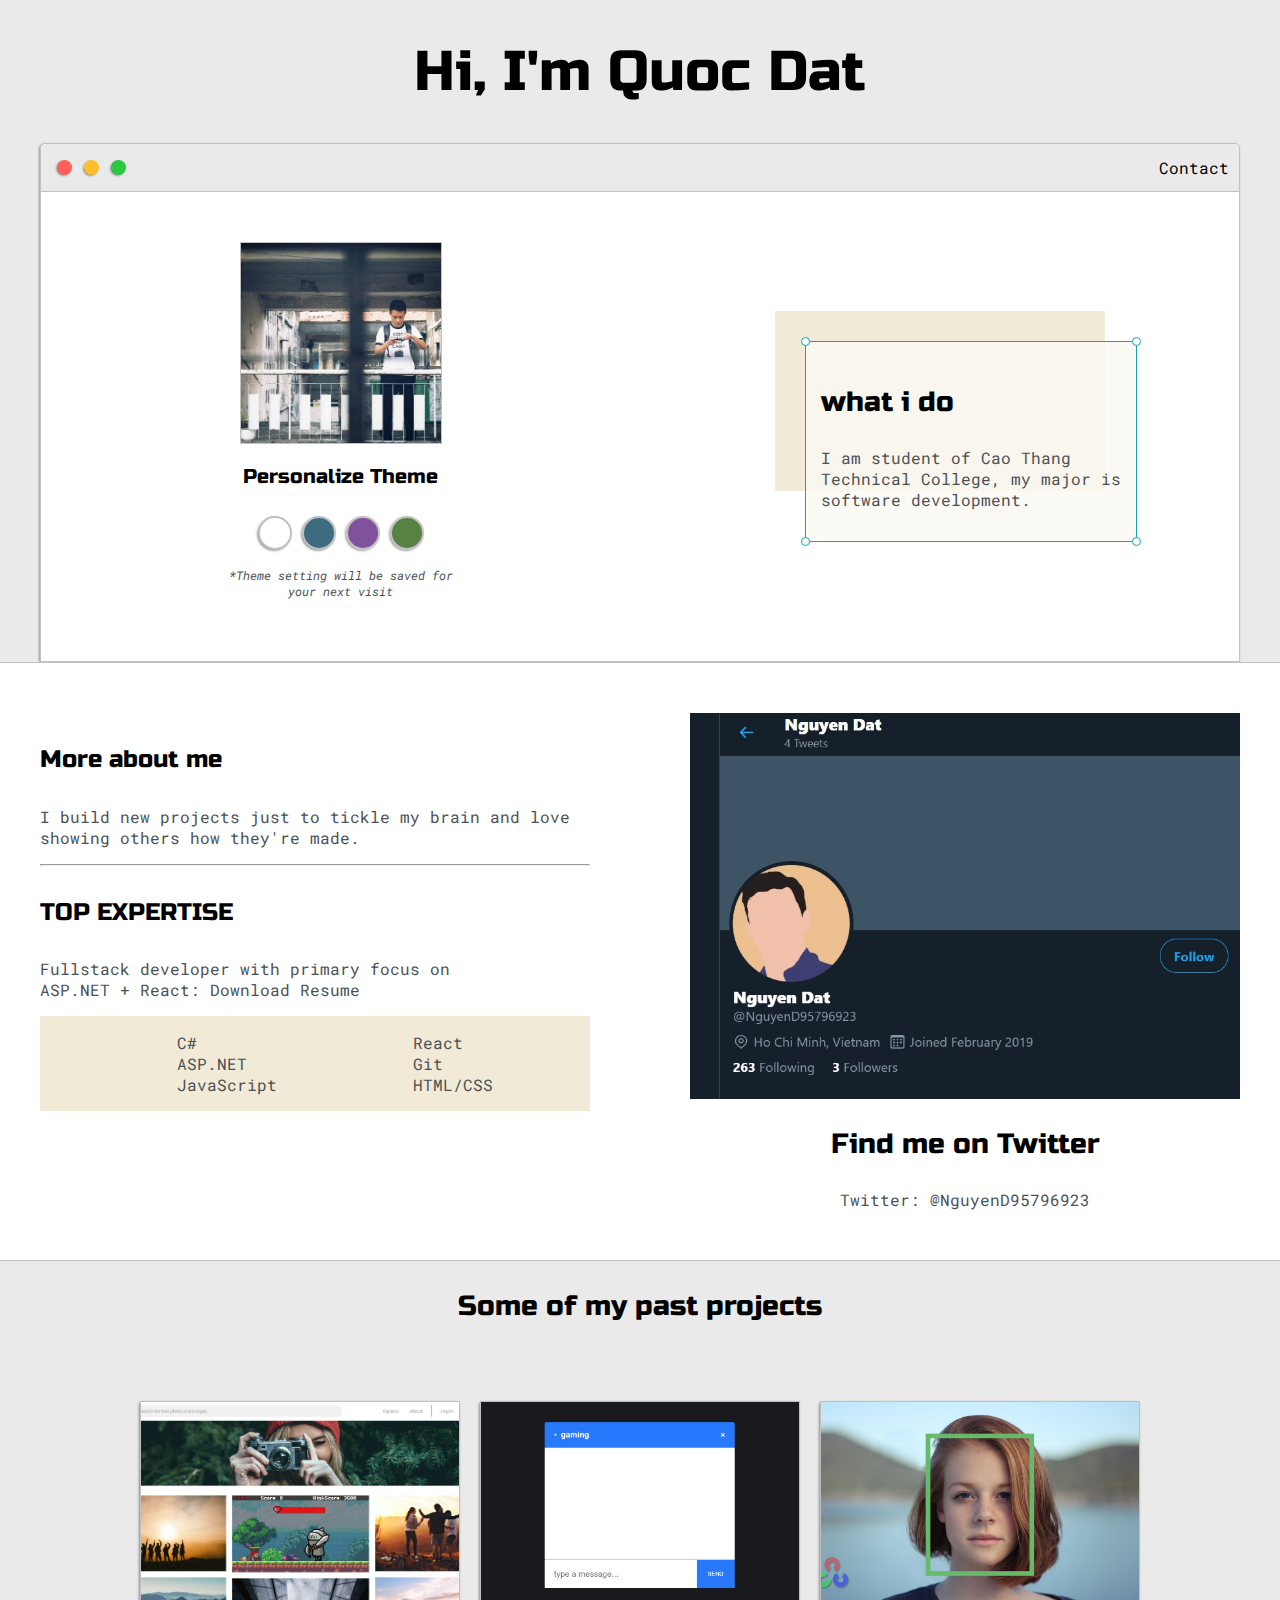
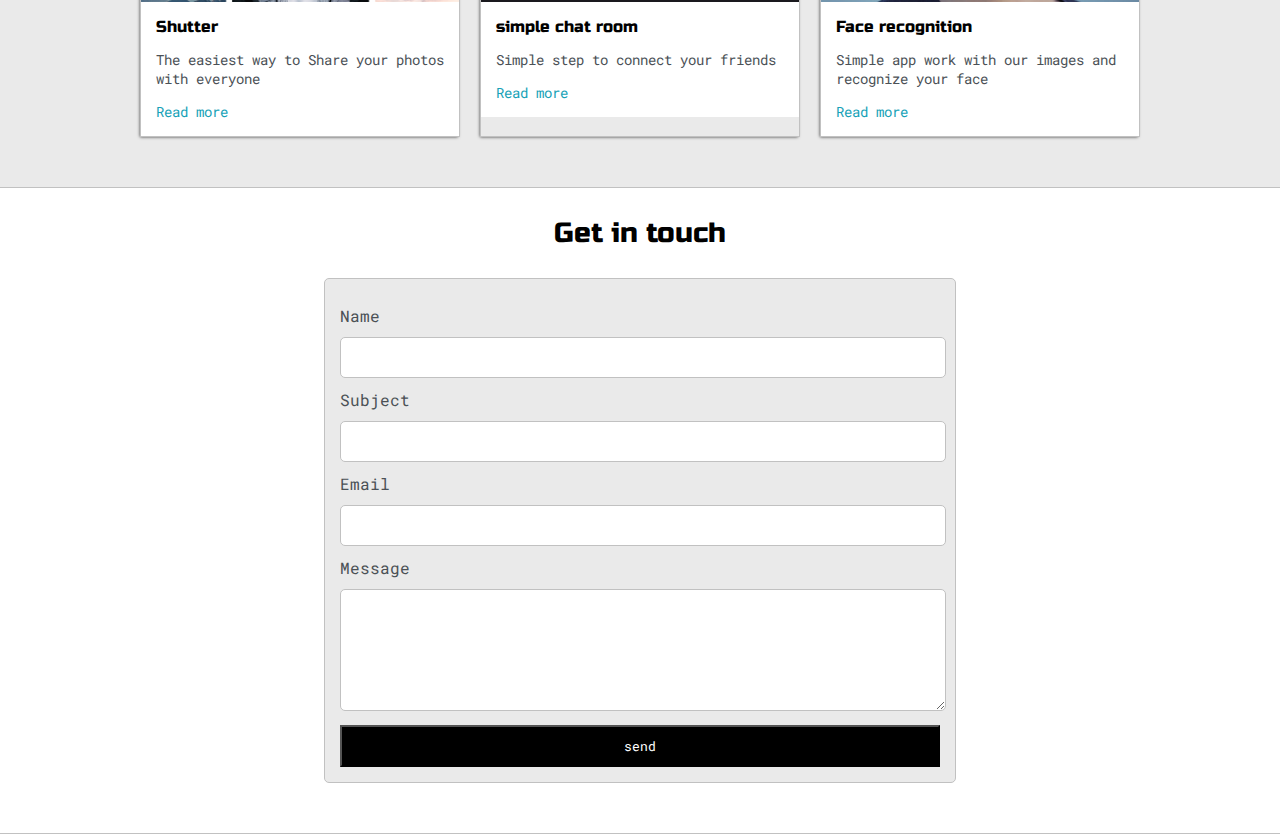
==== index.html @ fe2af78c "s" ====
<!DOCTYPE html>
<html>
    <head>
        <title>QUỐC ĐẠT</title>
        <meta name="viewport" content="width=device-width, initial-scale=1, maximum-scale=1, minimum-scale=1" />
        <meta name="theme-color" content="" />
        <!-- <link rel="stylesheet" href="https://stackpath.bootstrapcdn.com/bootstrap/4.5.2/css/bootstrap.min.css" integrity="sha384-JcKb8q3iqJ61gNV9KGb8thSsNjpSL0n8PARn9HuZOnIxN0hoP+VmmDGMN5t9UJ0Z" crossorigin="anonymous">
        <script src="https://stackpath.bootstrapcdn.com/bootstrap/4.5.2/js/bootstrap.min.js" integrity="sha384-B4gt1jrGC7Jh4AgTPSdUtOBvfO8shuf57BaghqFfPlYxofvL8/KUEfYiJOMMV+rV" crossorigin="anonymous"></script> -->
        <link href="https://fonts.googleapis.com/css2?family=Roboto+Mono:wght@300;400&family=Russo+One&display=swap" rel="stylesheet">
        <link rel="stylesheet" type="text/css" href="main.css" />
        <link id="theme-color" type="text/css" rel="stylesheet" href="">
        
    </head>
    <body>
        <section class="s1">
            <div class="main-container">
                <div class="greeting-wrapper">
                    <h1>Hi, I'm Quoc Dat</h1>
                </div>
                
                <div class="intro-wrapper">
                    <div class="nav-wrapper">
                        <div class="dots-wrapper">
                            <div id="dot-1" class="browser-dot"></div>
                            <div id="dot-2" class="browser-dot"></div>
                            <div id="dot-3" class="browser-dot"></div>
                        </div>
                        <ul id="navigation">
                            <li><a href="index.html#contact">Contact</a></li>
                        </ul>
                    </div>

                    <div class="left-column">
                        <img id="profile-pic" src="images/dat.jpg" alt="">
                        <h5 style="text-align: center; line-height: 0;">Personalize Theme</h5>
                        <div id="theme-option-wrapper">
                            <div data-mode="light" id="light-mode" class="theme-dot"></div>
                            <div data-mode="blue" id="blue-mode" class="theme-dot"></div>
                            <div data-mode="purple" id="purple-mode" class="theme-dot"></div>
                            <div data-mode="green" id="green-mode" class="theme-dot"></div>

                        </div>
                        <p id="setting-note">*Theme setting will be saved for <br> your next visit</p>
                    </div>

                    <div class="right-column">
                        <div id="preview-shadow">
                            <div id="preview">
                                <div id="corner-tl" class="corner"></div>
                                <div id="corner-tr" class="corner"></div>
                                <h3>what i do</h3>
                                <p>I am student of Cao Thang Technical College, my major is software development.</p>
                                <div id="corner-br" class="corner"></div>
                                <div id="corner-bl" class="corner"></div>
                            </div>
                        </div>                        
                    </div>
                </div>
                 
            </div>
            
        </section>
        <section class="s2"> 
            <div class="main-container">
                <div class="about-wrapper">
                    <div class="about-me">
                        <h4>More about me</h4>
    
                        <p>I build new projects just to tickle my brain and love showing others how they're made.</p>      
                        <hr>
    
                        <h4>TOP EXPERTISE</h4>
    
                        <p>Fullstack developer with primary focus on <br> ASP.NET + React: <a target="_blank" href="CV_viblo.pdf">Download Resume</a></p>
    
                        <div id="skills">
                            <ul>
                                <li>C#</li>
                                <li>ASP.NET</li>
                                <li>JavaScript</li>
                                
                            </ul>
    
                            <ul>
                                <li>React</li>
                                <li>Git</li>
                                <li>HTML/CSS</li>
                            </ul>
    
                        </div>
    
                    </div>
    
                    
                    <div class="social-links">
                        <img id="social_img" src="images/social.jpg">
                        <h3>Find me on Twitter</h3>
                 
                        <a target="_blank" href="https://twitter.com/NguyenD95796923">Twitter: @NguyenD95796923</a>
                    </div>
                </div>
    
            </div>
        </section>
        <section class="s1"> 
            <div class="main-container">
                <h3 style="text-align: center;">Some of my past projects</h3>
                <div class="post-wrapper">

                    <div class="post">
                        <img class="thumbnail" src="images/shutter.jpg" alt="thumbnail">
                        <div class="post-preview">
                            <h6 class="post-title">Shutter</h6>
                            <p class="post-intro">The easiest way to Share your photos with everyone </p>
                            <a style="font-size: 14px; color:#17a2b7;"  href="post.html">Read more</a>
                        </div>
                    </div>

                    <div class="post">
                        <img class="thumbnail" src="images/chat.jpg" alt="thumbnail">
                        <div class="post-preview">
                            <h6 class="post-title">simple chat room</h6>
                            <p class="post-intro">Simple step to connect your friends</p>
                            <a style="font-size: 14px; color:#17a2b7;"  href="post.html">Read more</a>
                        </div>
                    </div>

                    <div class="post">
                        <img class="thumbnail" src="images/face.jpg" alt="thumbnail">
                        <div class="post-preview">
                            <h6 class="post-title">Face recognition</h6>
                            <p class="post-intro">Simple app work with our images and recognize your face</p>
                            <a style="font-size: 14px; color:#17a2b7;" href="post.html">Read more</a>
                        </div>
                    </div>

                </div>
            </div>
        </section>
        <section class="s2">
            <div class="main-container">
                <h3 style="text-align: center;">Get in touch</h3>
                <form action="" id="contact-form">
                    <a name="contact"></a>
                    <label type="text">Name</label> 
                    <input class="input-field" type="text" name="name"></input>
                    <label type="text">Subject</label> 
                    <input class="input-field" type="text" name="subject"></input>
                    <label type="text">Email</label> 
                    <input class="input-field" type="text" name="email"></input>
                    <label type="text">Message</label> 
                    <textarea class="input-field" type="text" name="message"></textarea>
                    <input id="submit-button" type="submit" value="send">
                </form>
            </div>
        </section>
        
        <script type="text/JavaScript" src="script.js">

        </script>
    </body>
</html>
---- main.css ----
:root{
    --mainColor:#eaeaea;
    --secondColor: #fff;

    --borderColor:#c1c1c1;

    --mainText:black;
    --secondText:#4b5156;

    --themeDotBorder:#24292e;

    --previewBg:rgba(251, 249, 243, 0.808);
    --previewShadow: #f0ead6;

    --buttonColor: black;
}


html, body{
    padding: 0;
    margin: 0;
}

body *{
    transition:0.3s;   
}

h1, h2, h3, h4, h5, h6, strong{
    color: var(--mainText);
    font-family: 'Russo One', sans-serif;
    font-weight: 500;
}

a, p, li, span, label, input, textarea{
    color: var(--secondText);
    font-family: 'Roboto Mono', monospace;
}

.s1{
    background-color: var(--mainColor);
    border-bottom: 1px solid var(--borderColor);
    overflow: auto;
}

.s2{
    background-color: var(--secondColor);
    border-bottom: 1px solid var(--borderColor);
    overflow: auto;
}

.main-container{
    width: 1200px;
    margin: 0 auto;
}

h1 { font-size: 56px;}
h2 { font-size: 36px;}
h3 { font-size: 28px;}
h4 { font-size: 24px;}
h5 { font-size: 20px;}
h6 { font-size: 16px;}

a{
    text-decoration: none;
}

ul{
    list-style: none;
}


.greeting-wrapper{
    display: grid;
    text-align: center;
    align-content: center;
}

.intro-wrapper{
    background-color: var(--secondColor);
    border:1px solid var(--borderColor);
    border-radius: 5px 5px 0 0;

    
	-webkit-box-shadow: -1px 1px 3px -1px rgba(0,0,0,0.75);
	-moz-box-shadow: -1px 1px 3px -1px rgba(0,0,0,0.75);
	box-shadow: -1px 1px 3px -1px rgba(0,0,0,0.75);

    display: grid;
    grid-template-columns: 1fr 1fr;
    grid-template-areas:
        'nav-wrapper nav-wrapper'
        'left-column right-column'
    ;
}

.nav-wrapper{
    grid-area: nav-wrapper;
    border-bottom: 1px solid var(--borderColor);
    display: flex;
    justify-content: space-between;
    align-items: center;
    background-color: var(--mainColor);
    border-radius: 5px 5px 0 0;
}

#navigation a{
    color: var(--mainText);
}

.dots-wrapper{
    display: flex;
    padding: 10px;
}

#dot-1{
    background-color: #FC6058;
}

#dot-2{
    background-color: #fec02f;
}

#dot-3{
    background-color: #2aca3e;
}

.browser-dot{
     
    height: 15px;
    width: 15px;
    border-radius: 50%;
    margin: 6px;

    
	-webkit-box-shadow: -1px 1px 3px -1px rgba(0,0,0,0.75);
	-moz-box-shadow: -1px 1px 3px -1px rgba(0,0,0,0.75);
	box-shadow: -1px 1px 3px -1px rgba(0,0,0,0.75);
}

#navigation{
    margin: 0;
    padding: 10px;
}

.left-column{
    grid-area: left-column;
    padding-top: 50px;
    padding-bottom: 50px;
}

#profile-pic{
    display: block;
    margin: 0 auto;
    height: 200px;
    width: 200px;
    object-fit: cover;
    border: 1px solid var(--borderColor);
}

#theme-option-wrapper{
    display: flex;
    justify-content: center;

}

.theme-dot{
    height: 30px;
    width: 30px;
    border-radius: 50%;
    background-color: #4b5156;
    margin: 5px;

    border: 2px solid var(--borderColor);
    -webkit-box-shadow: -1px 1px 3px -1px rgba(0,0,0,0.75);
	-moz-box-shadow: -1px 1px 3px -1px rgba(0,0,0,0.75);
    box-shadow: -1px 1px 3px -1px rgba(0,0,0,0.75);
    cursor: pointer;
}

.theme-dot:hover{
    border-width: 5px;
}

#light-mode{
    background-color: #fff;
}

#blue-mode{
    background-color: #3d6b7f;
}

#purple-mode{
    background-color:  rgb(71 4 115 / 69%);
}

#green-mode{
    background-color: rgb(36 92 10 / 77%);
}

#setting-note{
    font-size: 12px;
    font-style: italic;
    text-align: center;
}

.right-column{
    grid-area: right-column;
    display: grid;
    align-content: center;
    justify-content: center;
    padding-top: 50px;
    padding-bottom: 100px;
}

#preview-shadow{
    background-color: var(--previewShadow);
    width: 300px;
    height: 150px;
    padding-top: 30px;
    padding-left: 30px;
}

#preview{
    width: 300px;
    border: 1.5px solid #17a2b7;
    background-color: var(--previewBg);
    padding: 15px;
    position: relative ;
}

.corner{
    width: 7px;
    height: 7px;
    border-radius: 50%;
    border: 1.5px solid #17a2b7;
    background-color: #fff;
    position: absolute;
}

#corner-tl{
    top: -5px;
    left: -5px;
}

#corner-tr{
    top: -5px;
    right: -5px;
}

#corner-br{
    bottom: -5px;
    right: -5px;
}

#corner-bl{
    bottom: -5px;
    left: -5px;
}

.about-wrapper{
    display: grid;
    grid-template-columns: repeat(auto-fit, minmax(320px, 1fr));
    gap: 100px;
    padding-top: 50px;
    padding-bottom: 50px ;
}

#skills{
    display: flex;
    justify-content: space-evenly;
    background-color: var(--previewShadow);
}

.social-links{
    display: grid;
    align-content: center;
    text-align: center;
}

#social_img{
    width: 100%;
}

.post-wrapper{
    display: grid;
    grid-template-columns: repeat(auto-fit, 320px);
    gap: 20px;
    justify-content: center;
    padding: 50px;
}

.post{
    border: 1px solid var(--borderColor);
    -webkit-box-shadow: -1px 1px 3px -1px rgba(0,0,0,0.75);
	-moz-box-shadow: -1px 1px 3px -1px rgba(0,0,0,0.75);
    box-shadow: -1px 1px 3px -1px rgba(0,0,0,0.75);
}

.post-preview{
    background-color: #fff;
    padding: 15px;
}

.thumbnail{
    display: block;
    width: 100%;
    height: 200px;
    object-fit: cover;
}

.post-title{
    color: black;
    margin: 0;
}

.post-intro{
    color: #4b5156;
    font-size: 14px;
}

#contact-form{
    display: block;
    max-width: 600px;
    margin: 0 auto;
    border: 1px solid var(--borderColor);
    padding: 15px;
    border-radius: 5px;
    background-color: var(--mainColor);
    margin-bottom: 50px;
}

#contact-form label{
    line-height: 2.7em;
}

#contact-form textarea{
    min-height: 100px;
    font-size: 14px;
}

.input-field{
    width: 100%;
    padding-top: 10px;
    padding-bottom: 10px;
    border-radius: 5px;
    background-color: var(--secondColor);
    border: 1px solid var(--borderColor);
    font-size: 14px;
}

#submit-button{
    width: 100%;
    margin-top: 10px;
    padding-top: 10px;
    padding-bottom: 10px;
    color: #fff;
    background-color: var(--buttonColor);
    border: nones;
}

@media screen and (max-width: 1200px){
    .main-container{
        width: 95%;         
    }    
}

@media screen and (max-width: 800px){
    .intro-wrapper{
        grid-template-columns: 1fr;
        grid-template-areas:
            'nav-wrapper'
            'left-column'
            'right-column'
        ;
    }

    .right-column{
        justify-content: center;
    }
}
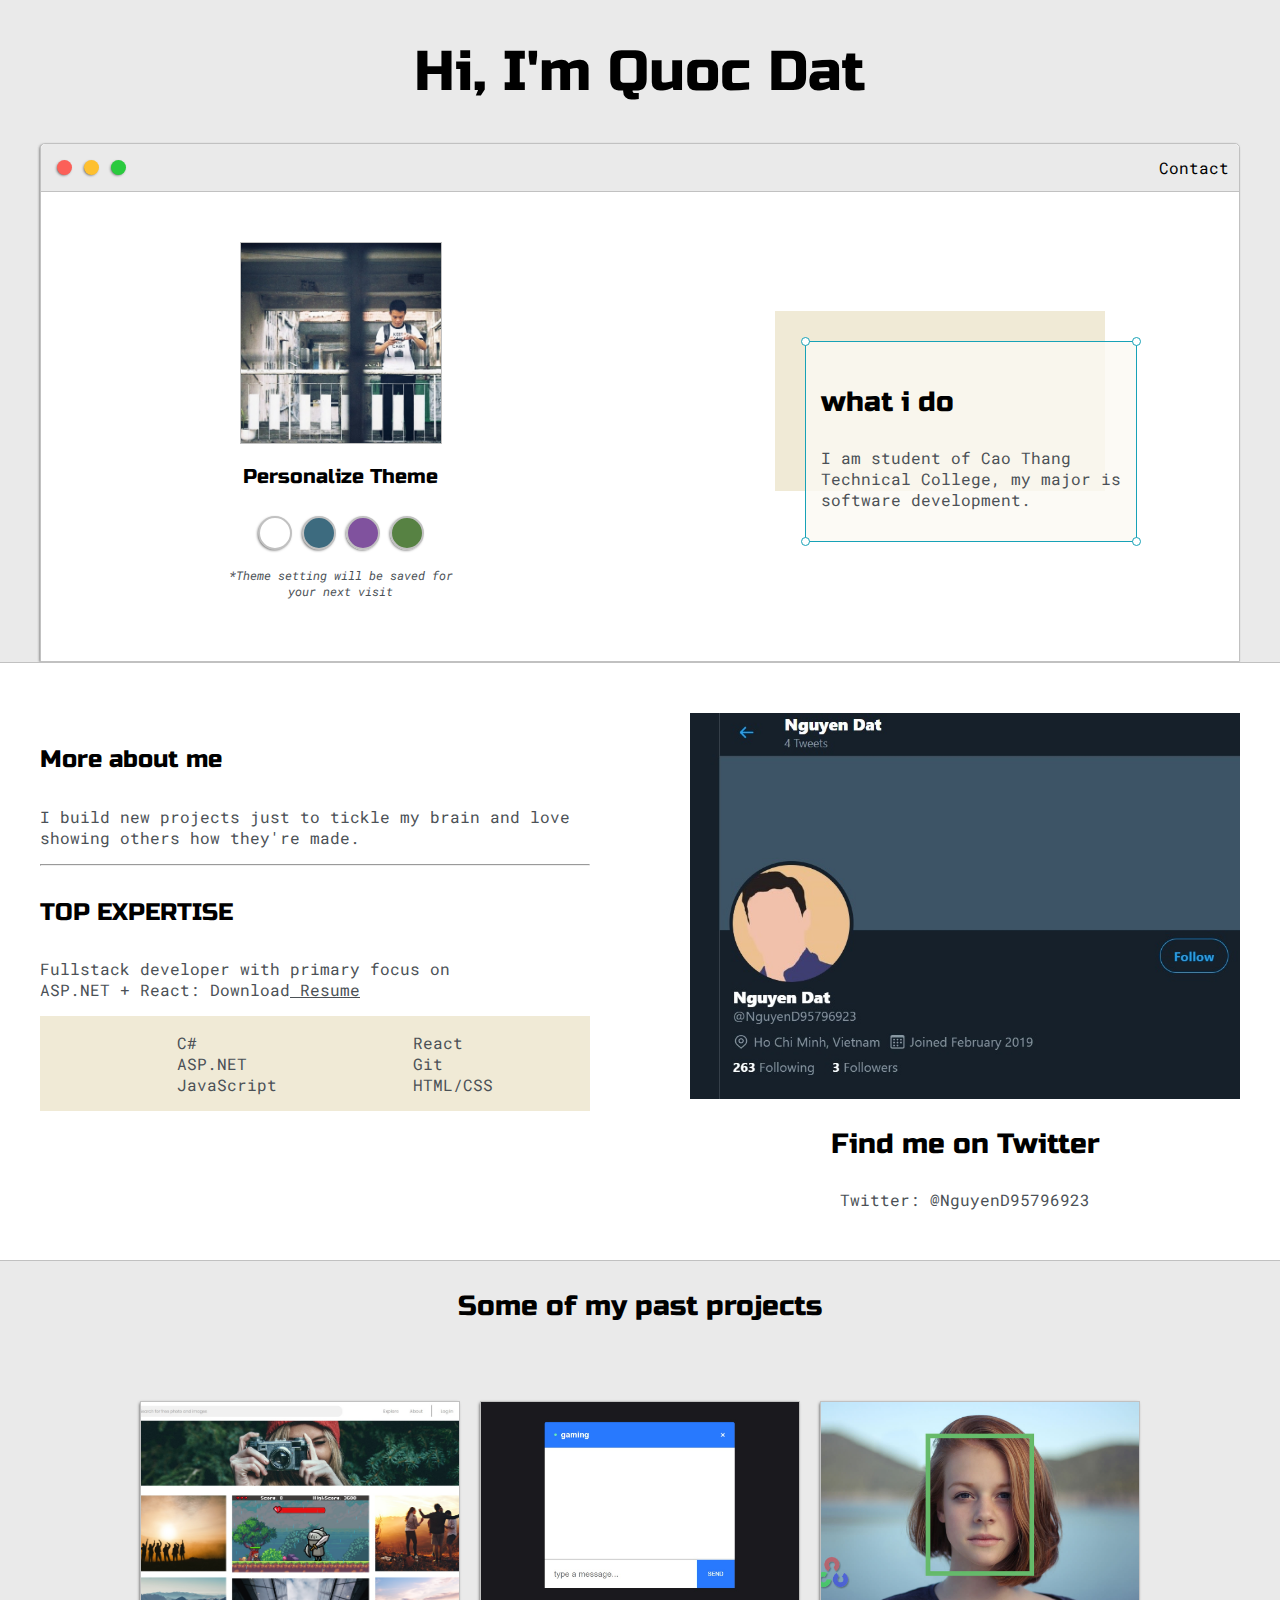
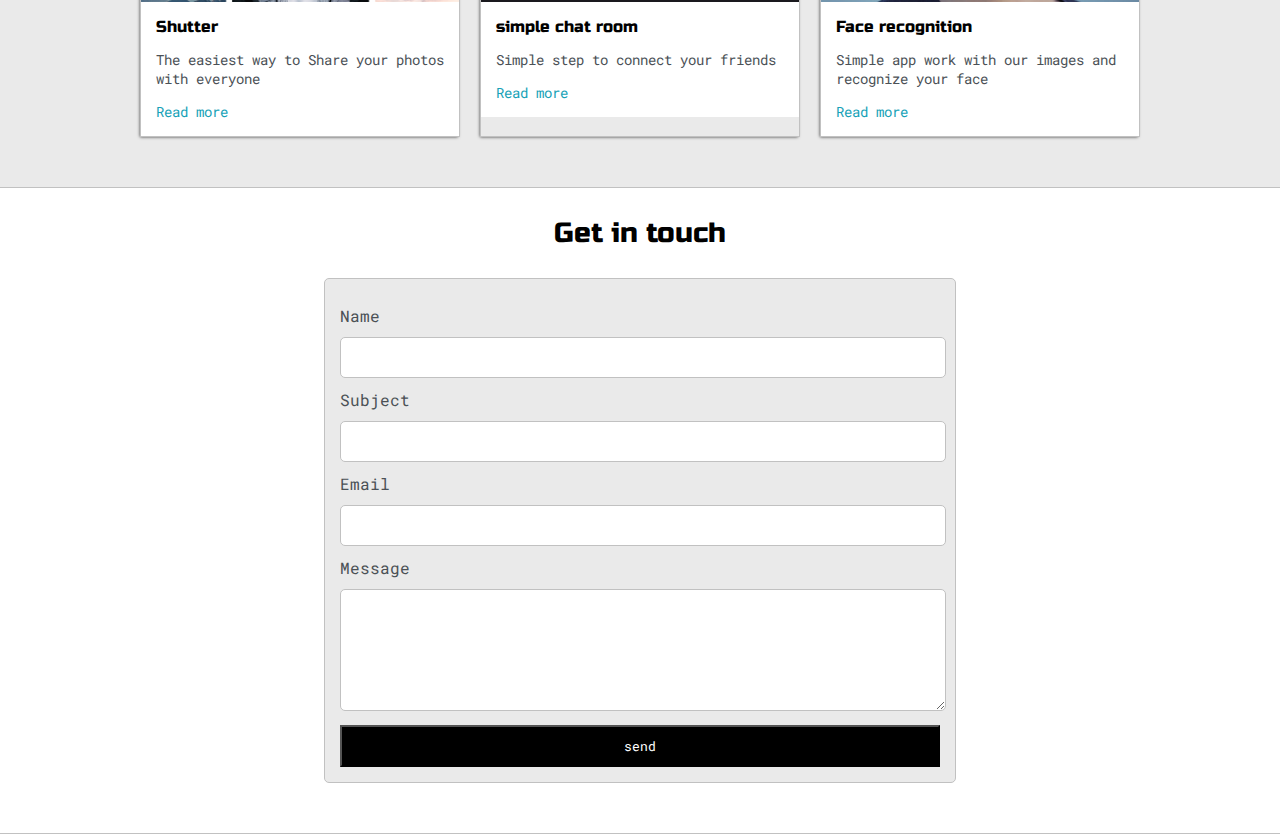
==== commit 6857eea4: "update cv" ====
--- a/index.html
+++ b/index.html
@@ -71,7 +71,7 @@
     
                         <h4>TOP EXPERTISE</h4>
     
-                        <p>Fullstack developer with primary focus on <br> ASP.NET + React: <a target="_blank" href="CV_viblo.pdf">Download Resume</a></p>
+                        <p>Fullstack developer with primary focus on <br> ASP.NET + React: <a target="_blank" href="CV_viblo.pdf">Download<u> Resume</u></a></p>
     
                         <div id="skills">
                             <ul>
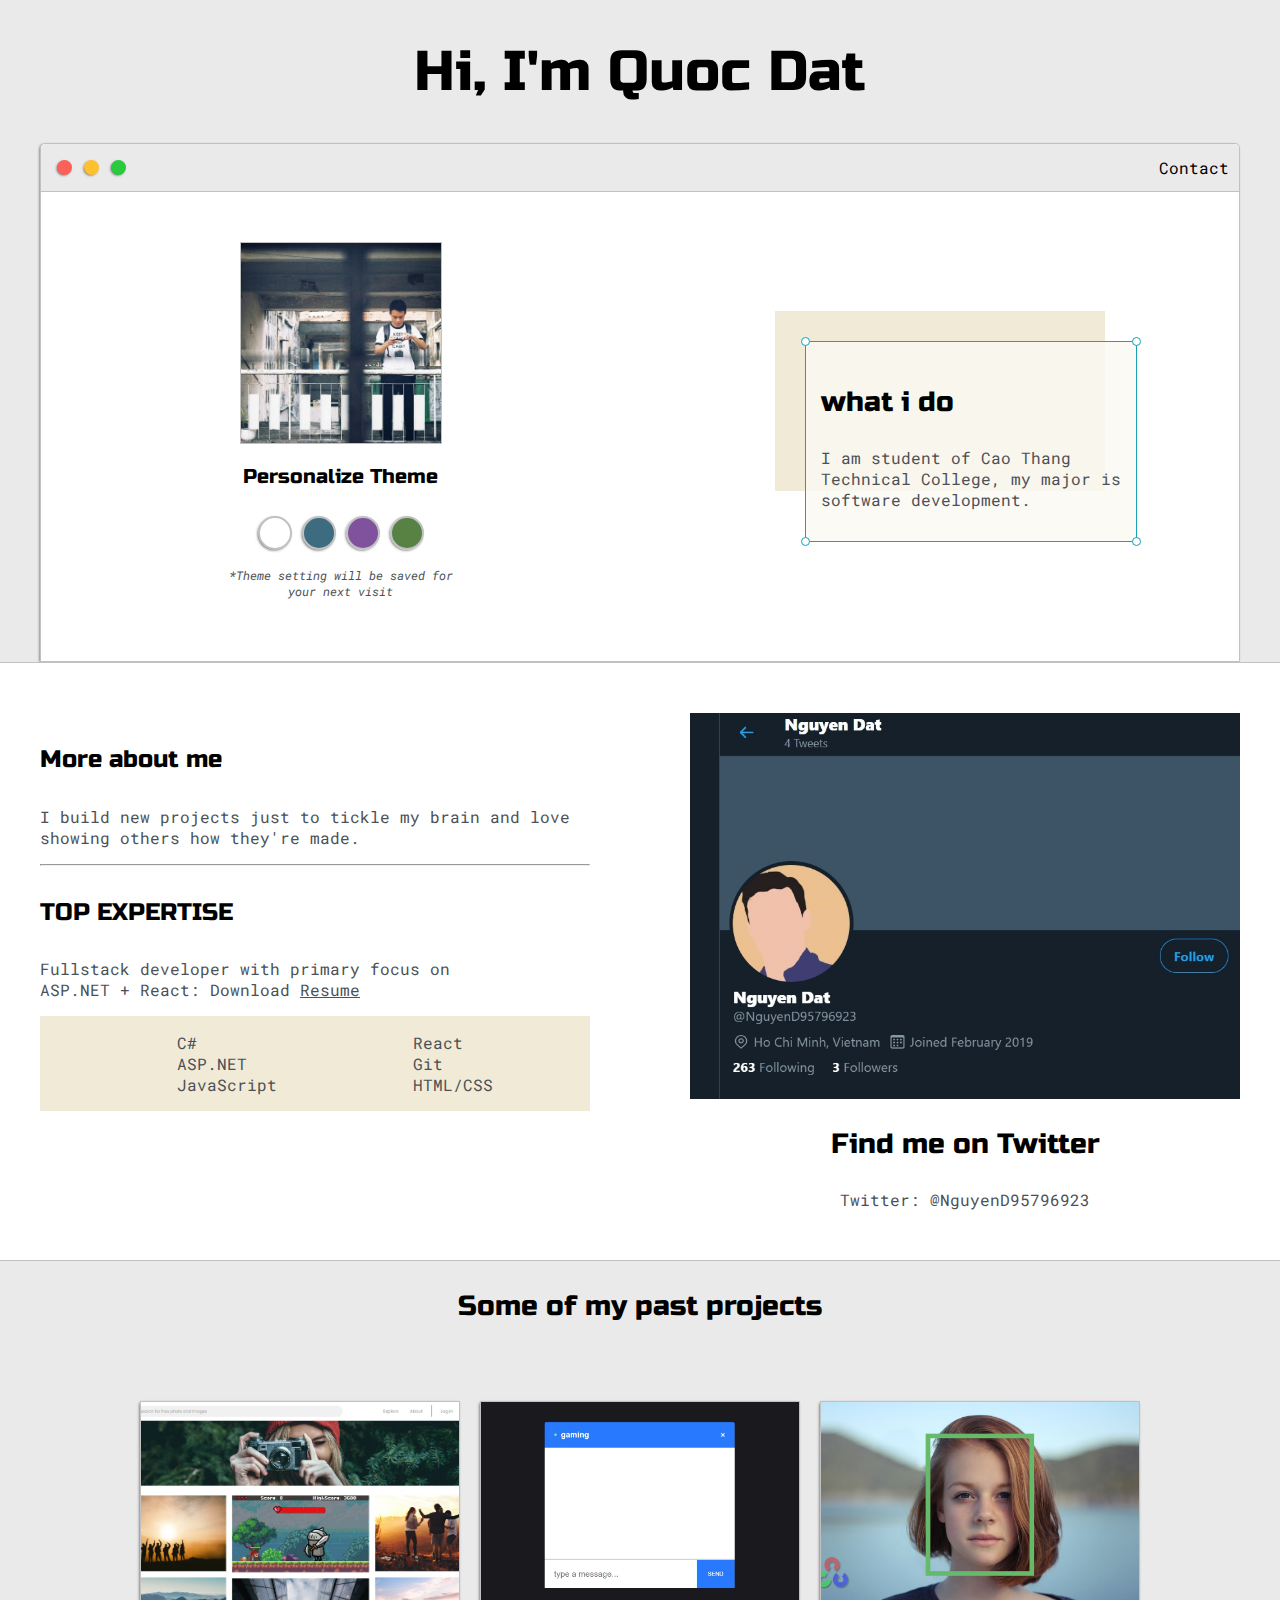
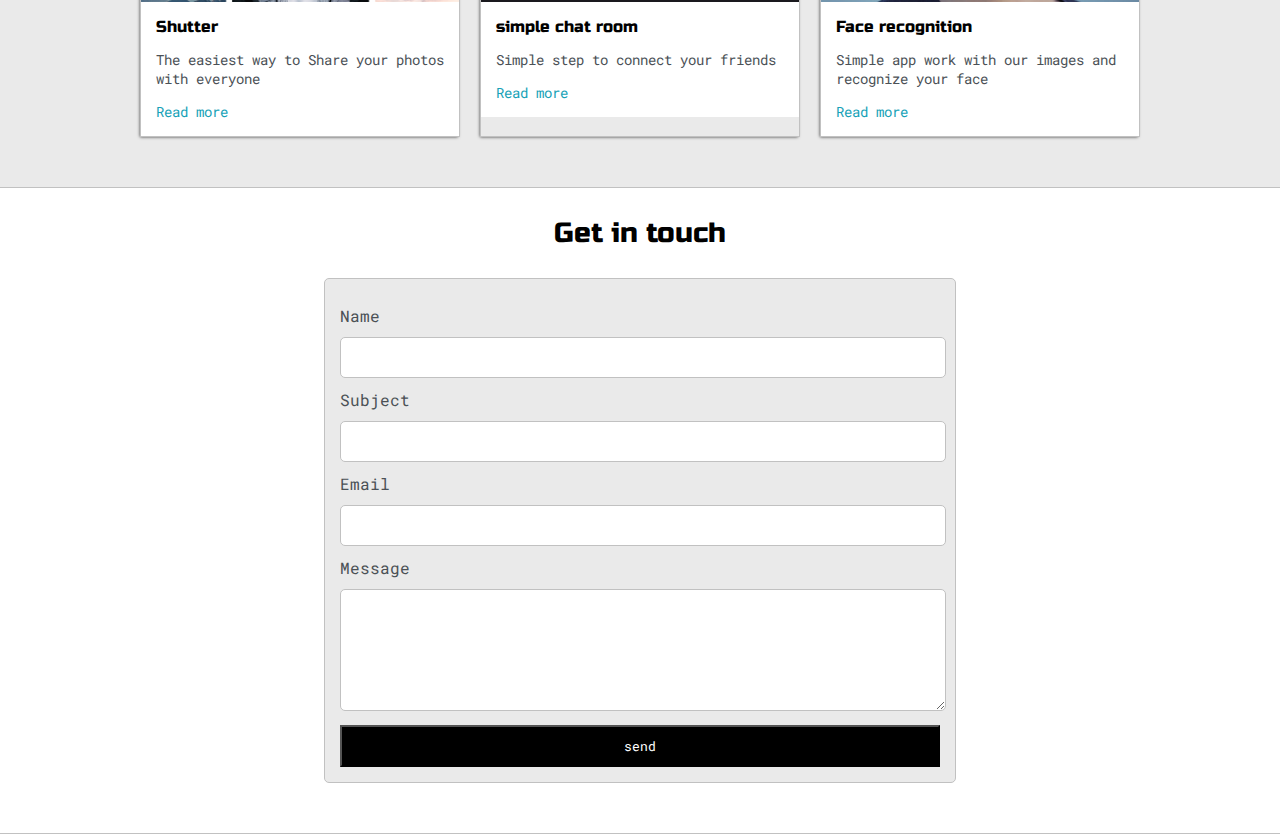
==== commit 7c6a8d0f: "cv" ====
--- a/index.html
+++ b/index.html
@@ -71,7 +71,7 @@
     
                         <h4>TOP EXPERTISE</h4>
     
-                        <p>Fullstack developer with primary focus on <br> ASP.NET + React: <a target="_blank" href="CV_viblo.pdf">Download<u> Resume</u></a></p>
+                        <p>Fullstack developer with primary focus on <br> ASP.NET + React: <a target="_blank" href="CV_viblo.pdf">Download <u>Resume</u></a></p>
     
                         <div id="skills">
                             <ul>
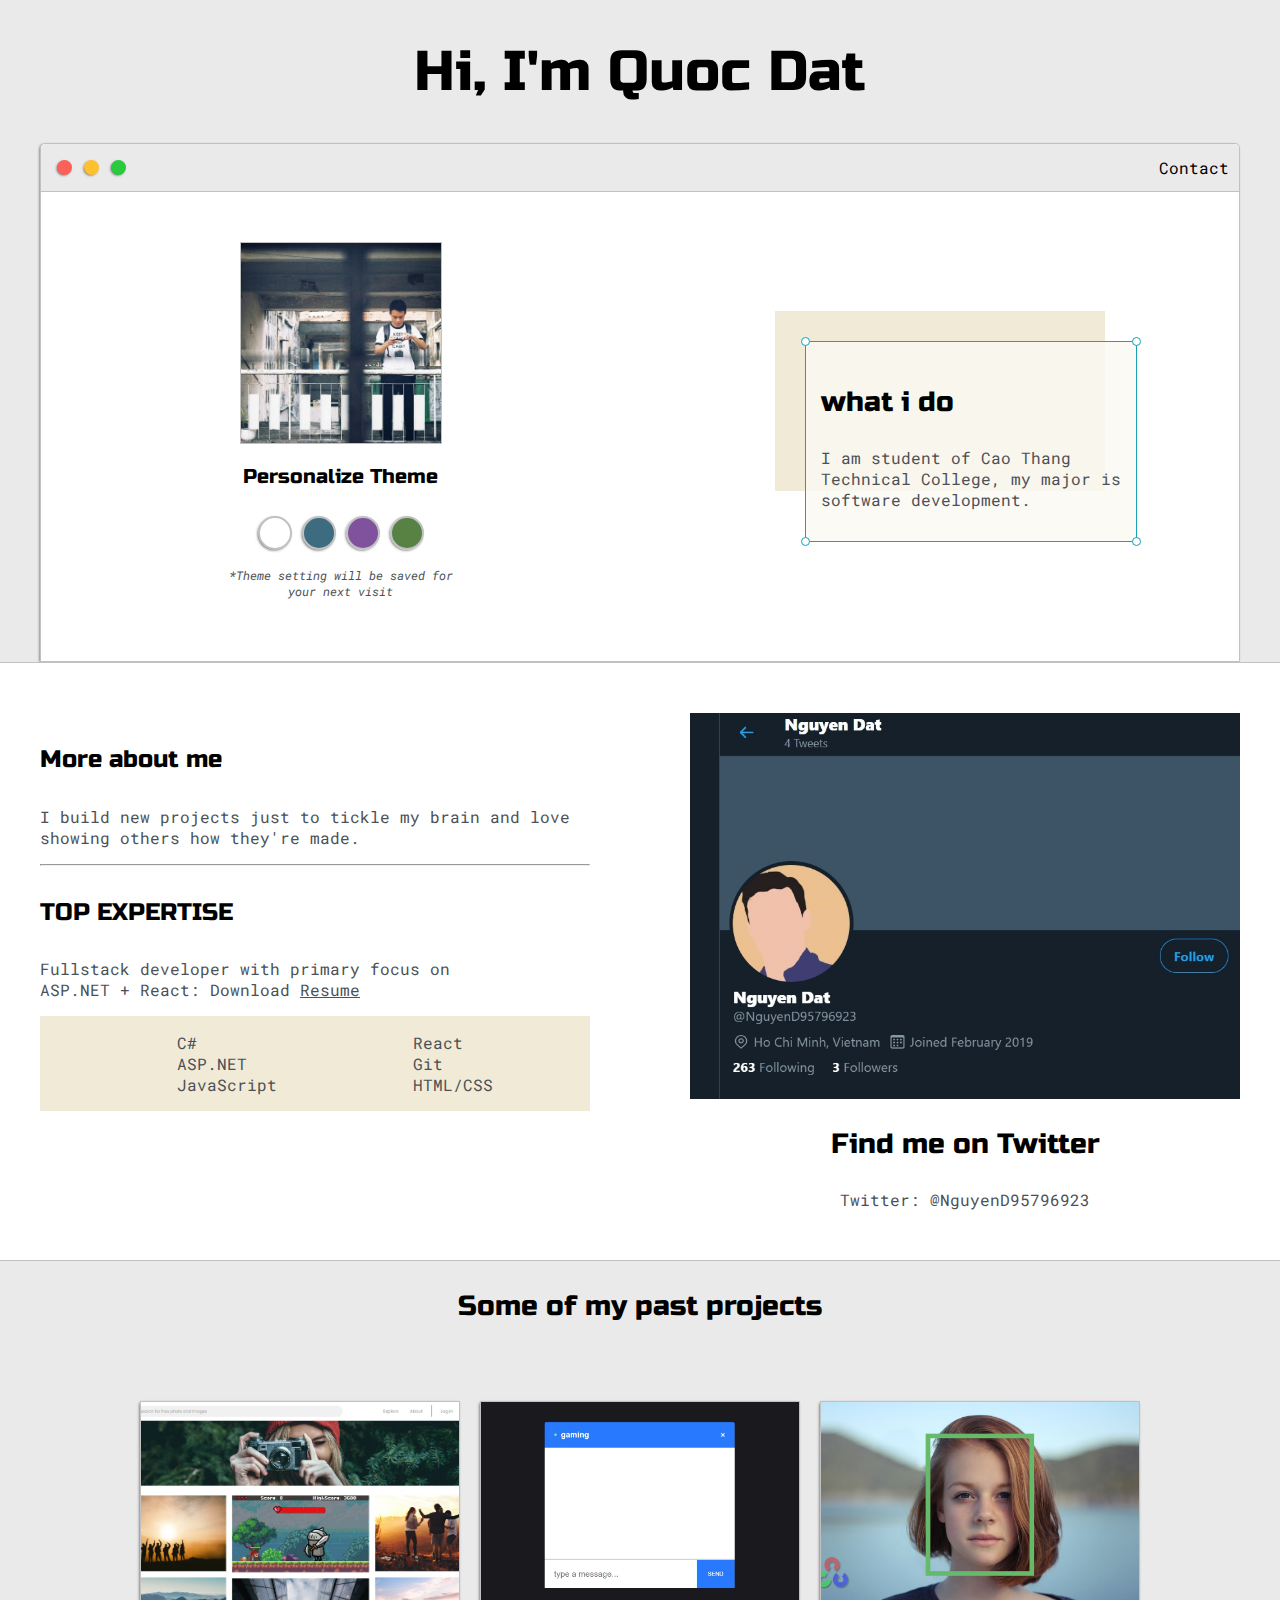
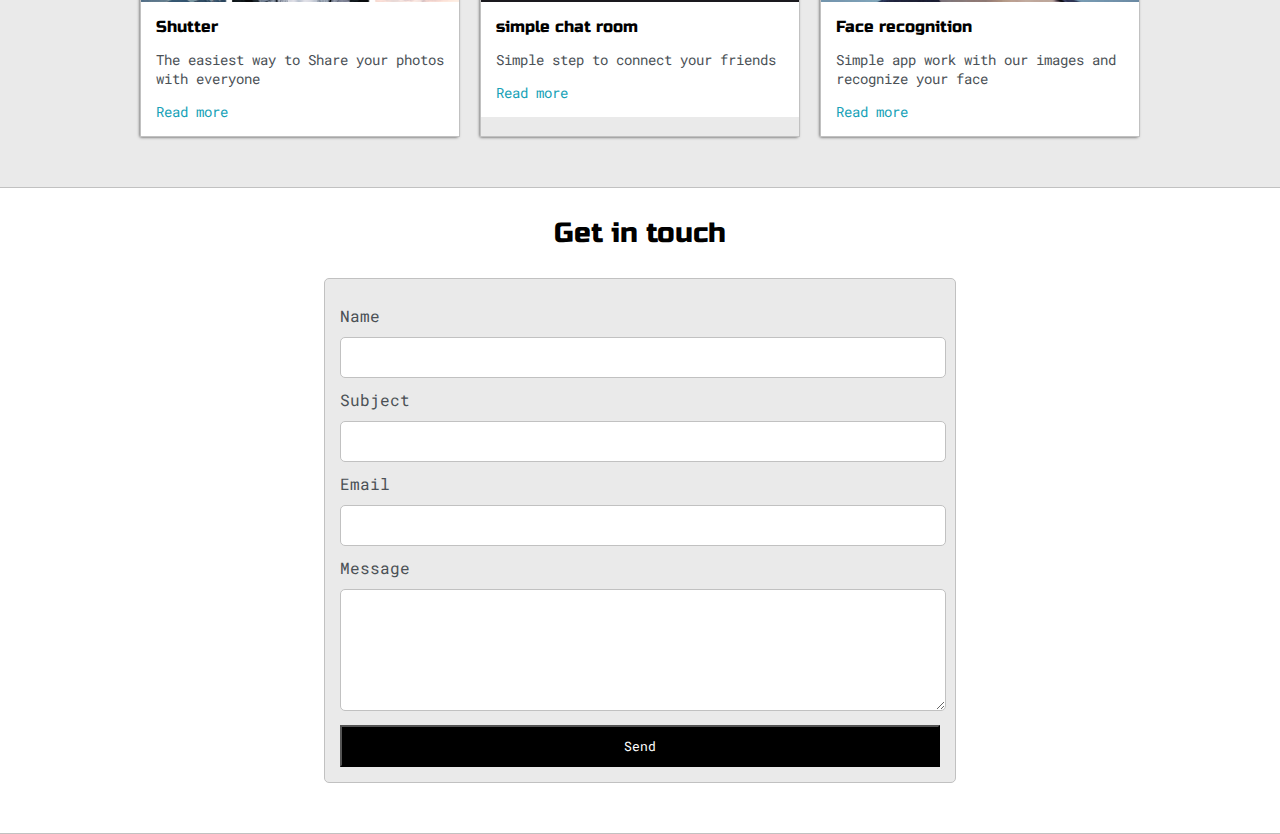
==== commit 187b772b: "small uppdate" ====
--- a/index.html
+++ b/index.html
@@ -4,11 +4,13 @@
         <title>QUỐC ĐẠT</title>
         <meta name="viewport" content="width=device-width, initial-scale=1, maximum-scale=1, minimum-scale=1" />
         <meta name="theme-color" content="" />
+        <script src="https://ajax.googleapis.com/ajax/libs/jquery/1.11.2/jquery.min.js"></script>
         <!-- <link rel="stylesheet" href="https://stackpath.bootstrapcdn.com/bootstrap/4.5.2/css/bootstrap.min.css" integrity="sha384-JcKb8q3iqJ61gNV9KGb8thSsNjpSL0n8PARn9HuZOnIxN0hoP+VmmDGMN5t9UJ0Z" crossorigin="anonymous">
         <script src="https://stackpath.bootstrapcdn.com/bootstrap/4.5.2/js/bootstrap.min.js" integrity="sha384-B4gt1jrGC7Jh4AgTPSdUtOBvfO8shuf57BaghqFfPlYxofvL8/KUEfYiJOMMV+rV" crossorigin="anonymous"></script> -->
         <link href="https://fonts.googleapis.com/css2?family=Roboto+Mono:wght@300;400&family=Russo+One&display=swap" rel="stylesheet">
         <link rel="stylesheet" type="text/css" href="main.css" />
         <link id="theme-color" type="text/css" rel="stylesheet" href="">
+        <script src="https://smtpjs.com/v3/smtp.js"></script>
         
     </head>
     <body>
@@ -140,17 +142,18 @@
         <section class="s2">
             <div class="main-container">
                 <h3 style="text-align: center;">Get in touch</h3>
-                <form action="" id="contact-form">
+                <form action="" id="contact-form" method="POST">
                     <a name="contact"></a>
                     <label type="text">Name</label> 
-                    <input class="input-field" type="text" name="name"></input>
+                    <input id="name" class="input-field" type="text" name="name" value></input>
                     <label type="text">Subject</label> 
-                    <input class="input-field" type="text" name="subject"></input>
+                    <input id="subject" class="input-field" type="text" name="subject" value></input>
                     <label type="text">Email</label> 
-                    <input class="input-field" type="text" name="email"></input>
+                    <input id="email" class="input-field" type="text" name="email" value></input>
                     <label type="text">Message</label> 
-                    <textarea class="input-field" type="text" name="message"></textarea>
-                    <input id="submit-button" type="submit" value="send">
+                    <textarea id="message" class="input-field" type="text" name="message" value></textarea>                
+                    <input id="submit-button" type="submit" value="Send" alt="send this mail using email app">
+                    <!-- <input id="submit-button" type="button" value="send" onclick="sendEmail()"> -->
                 </form>
             </div>
         </section>
@@ -158,5 +161,22 @@
         <script type="text/JavaScript" src="script.js">
 
         </script>
+        <script>
+            $(document).ready(function(){
+                $('#submit-button').click(function (){
+
+                var subject = $('#subject').val();
+                var email = $('#email').val();
+                var mess = $('#message').val();
+                var newmess = mess.replace(/\s/g,"%20");
+                
+                var mailUrl = 'mailto:nhun49747@gmail.com?subject=' + subject + '&body=' + newmess ;
+                $('#contact-form').attr('action', mailUrl);
+                console.log(subject, email, newmess);
+                });
+            });
+            
+           
+        </script>
     </body>
 </html>
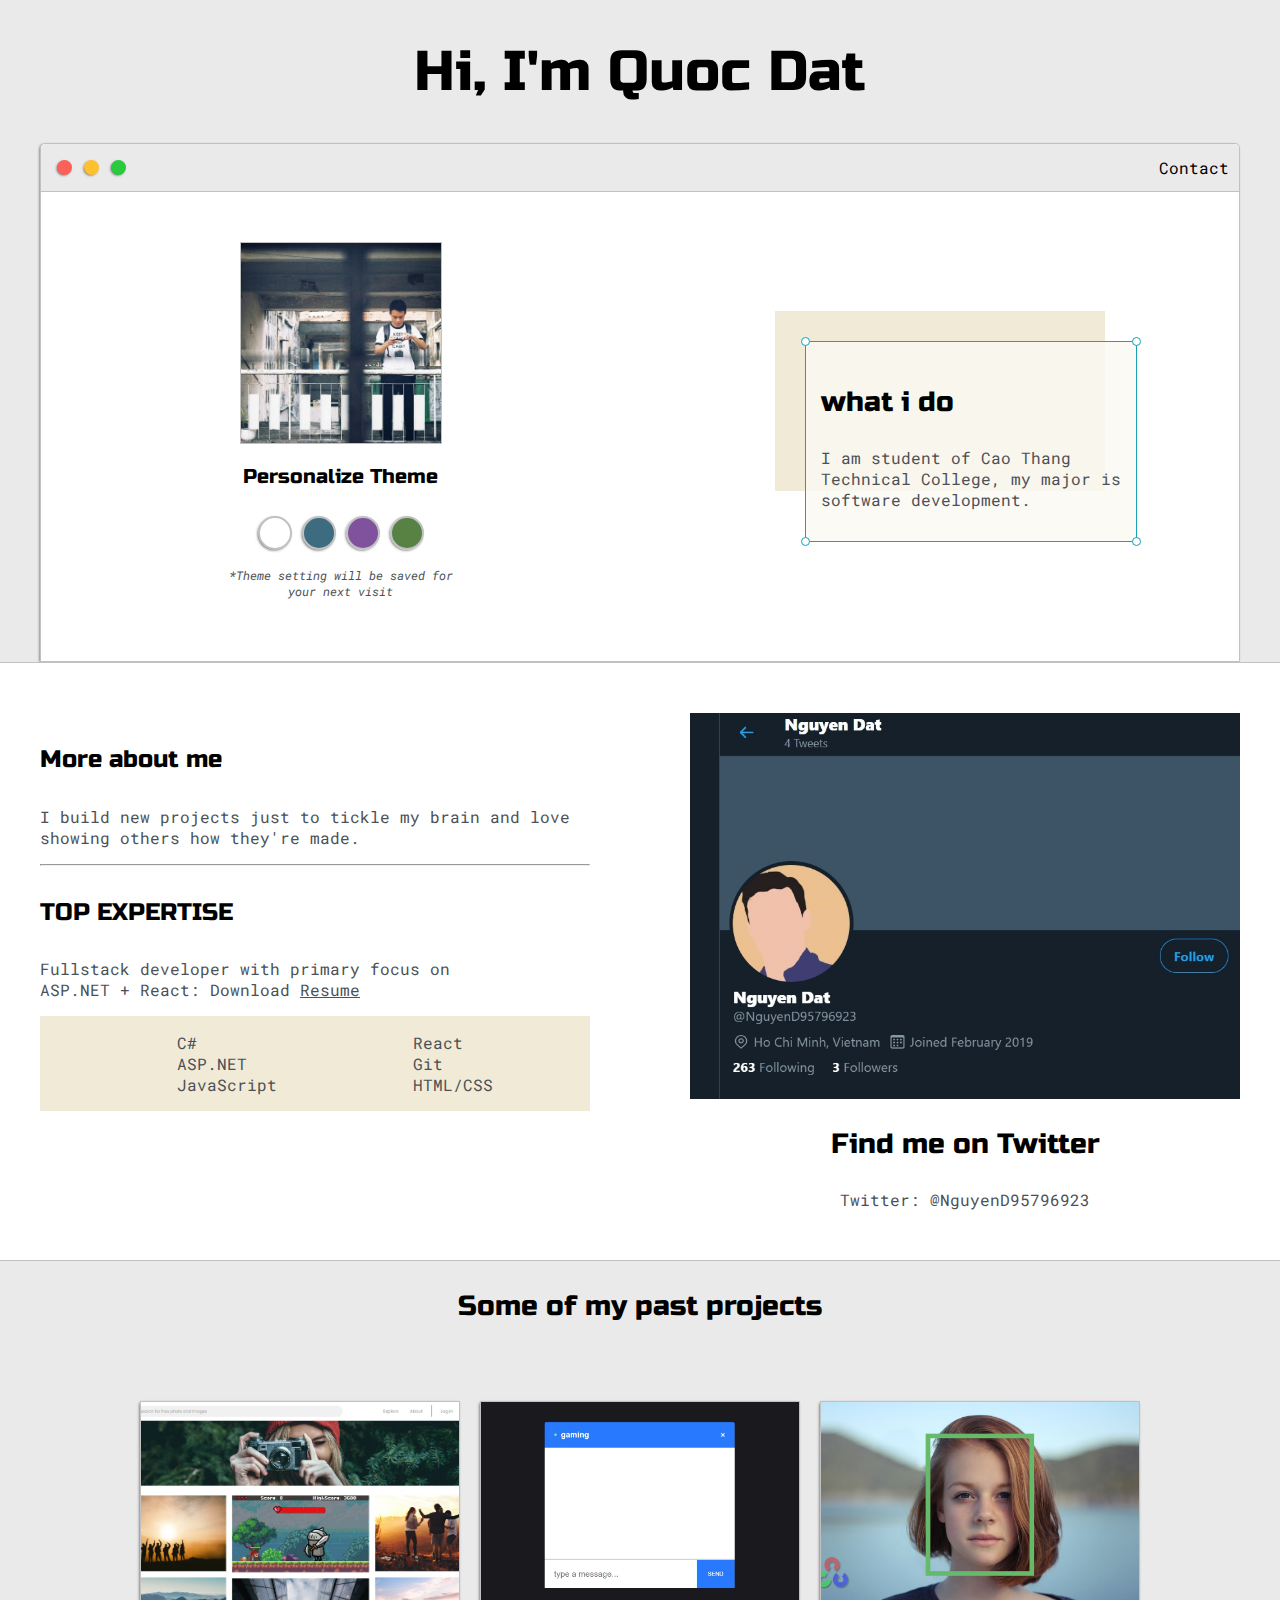
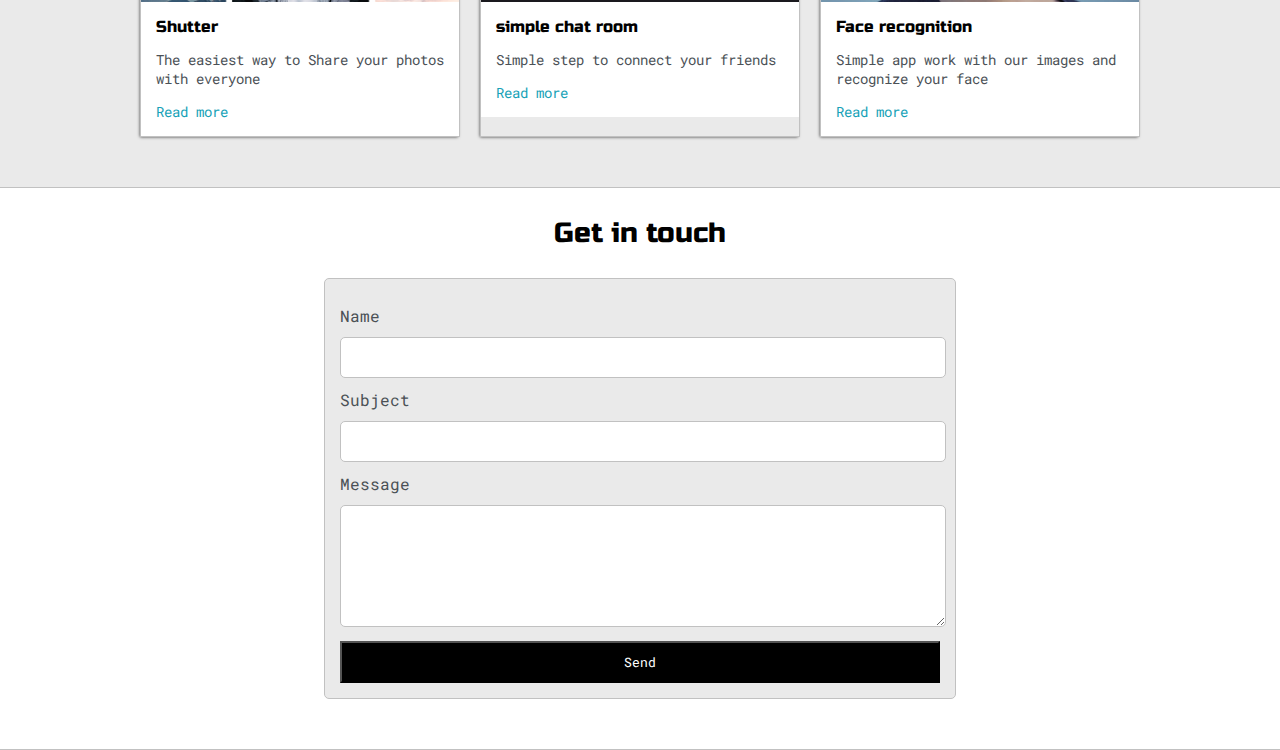
==== commit 671afab1: "small update" ====
--- a/index.html
+++ b/index.html
@@ -148,8 +148,6 @@
                     <input id="name" class="input-field" type="text" name="name" value></input>
                     <label type="text">Subject</label> 
                     <input id="subject" class="input-field" type="text" name="subject" value></input>
-                    <label type="text">Email</label> 
-                    <input id="email" class="input-field" type="text" name="email" value></input>
                     <label type="text">Message</label> 
                     <textarea id="message" class="input-field" type="text" name="message" value></textarea>                
                     <input id="submit-button" type="submit" value="Send" alt="send this mail using email app">
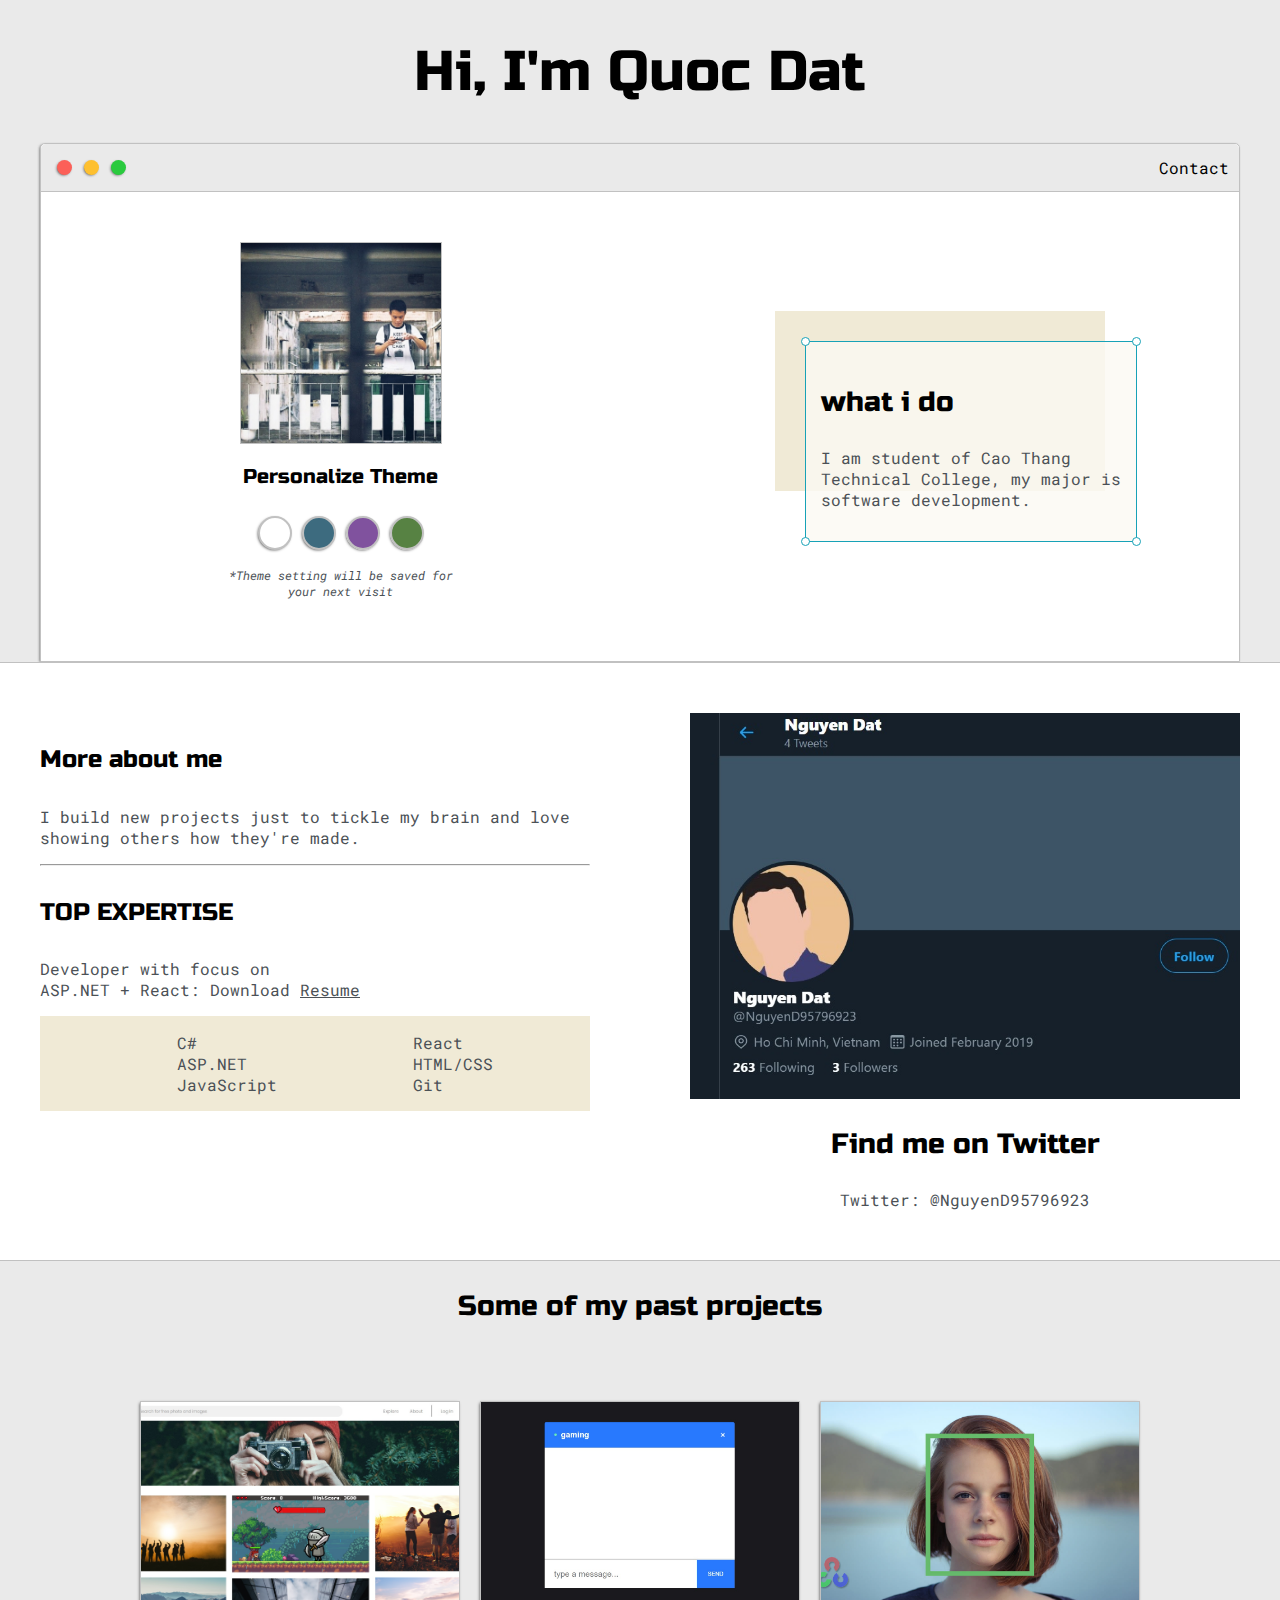
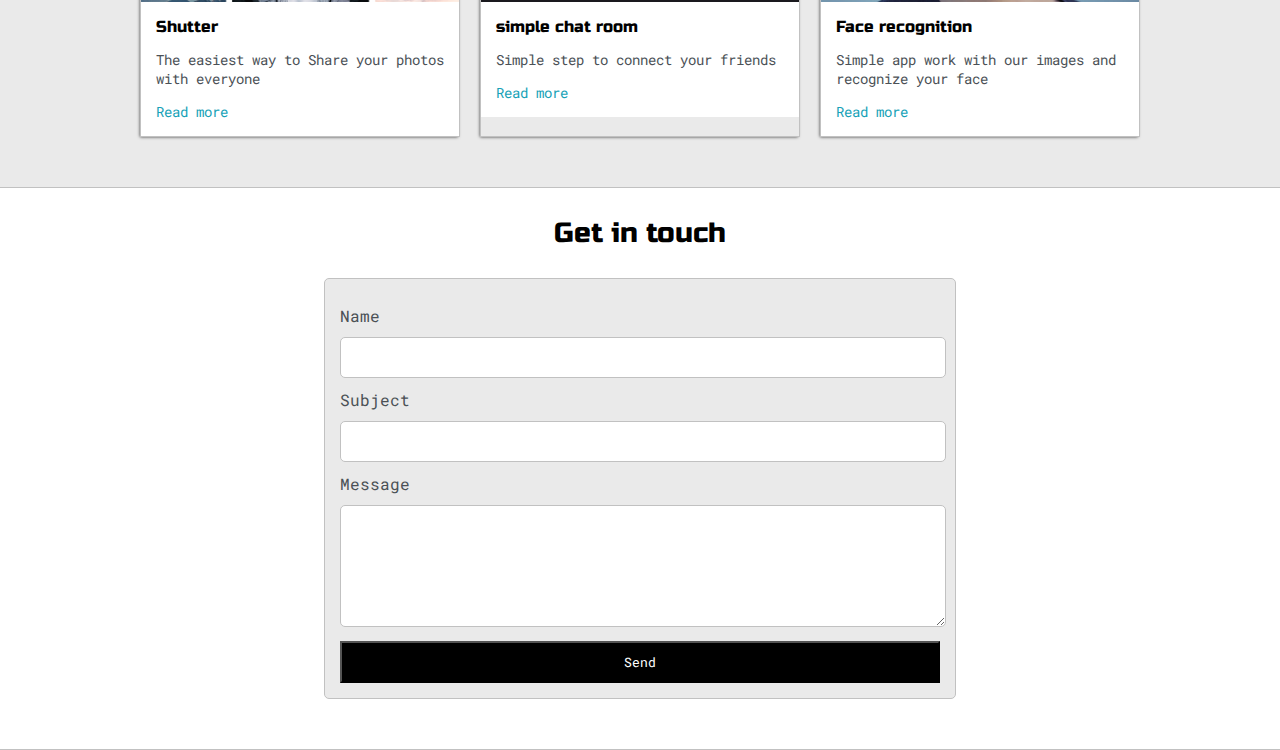
==== commit 7e50a44e: "Update index.html" ====
--- a/index.html
+++ b/index.html
@@ -73,7 +73,7 @@
     
                         <h4>TOP EXPERTISE</h4>
     
-                        <p>Fullstack developer with primary focus on <br> ASP.NET + React: <a target="_blank" href="CV_viblo.pdf">Download <u>Resume</u></a></p>
+                        <p>Developer with focus on <br> ASP.NET + React: <a target="_blank" href="CV_viblo.pdf">Download <u>Resume</u></a></p>
     
                         <div id="skills">
                             <ul>
@@ -85,8 +85,9 @@
     
                             <ul>
                                 <li>React</li>
+                                <li>HTML/CSS</li>
                                 <li>Git</li>
-                                <li>HTML/CSS</li>
+                                
                             </ul>
     
                         </div>
@@ -114,7 +115,7 @@
                         <div class="post-preview">
                             <h6 class="post-title">Shutter</h6>
                             <p class="post-intro">The easiest way to Share your photos with everyone </p>
-                            <a style="font-size: 14px; color:#17a2b7;"  href="post.html">Read more</a>
+                            <a style="font-size: 14px; color:#17a2b7;"  href="https://github.com/mrqdat/shutter" target="_blank">Read more</a>
                         </div>
                     </div>
 
@@ -123,7 +124,7 @@
                         <div class="post-preview">
                             <h6 class="post-title">simple chat room</h6>
                             <p class="post-intro">Simple step to connect your friends</p>
-                            <a style="font-size: 14px; color:#17a2b7;"  href="post.html">Read more</a>
+                            <a style="font-size: 14px; color:#17a2b7;"  href="https://github.com/mrqdat/react-chat" target="_blank">Read more</a>
                         </div>
                     </div>
 
@@ -132,7 +133,7 @@
                         <div class="post-preview">
                             <h6 class="post-title">Face recognition</h6>
                             <p class="post-intro">Simple app work with our images and recognize your face</p>
-                            <a style="font-size: 14px; color:#17a2b7;" href="post.html">Read more</a>
+                            <a style="font-size: 14px; color:#17a2b7;" href="https://github.com/mrqdat/face-recognition" target="_blank">Read more</a>
                         </div>
                     </div>
 
@@ -145,11 +146,11 @@
                 <form action="" id="contact-form" method="POST">
                     <a name="contact"></a>
                     <label type="text">Name</label> 
-                    <input id="name" class="input-field" type="text" name="name" value></input>
+                    <input id="name" class="input-field" type="text" name="name" value required></input>
                     <label type="text">Subject</label> 
-                    <input id="subject" class="input-field" type="text" name="subject" value></input>
+                    <input id="subject" class="input-field" type="text" name="subject" value required></input>
                     <label type="text">Message</label> 
-                    <textarea id="message" class="input-field" type="text" name="message" value></textarea>                
+                    <textarea id="message" class="input-field" type="text" name="message" value required></textarea>                
                     <input id="submit-button" type="submit" value="Send" alt="send this mail using email app">
                     <!-- <input id="submit-button" type="button" value="send" onclick="sendEmail()"> -->
                 </form>
@@ -163,14 +164,14 @@
             $(document).ready(function(){
                 $('#submit-button').click(function (){
 
-                var subject = $('#subject').val();
-                var email = $('#email').val();
-                var mess = $('#message').val();
-                var newmess = mess.replace(/\s/g,"%20");
-                
-                var mailUrl = 'mailto:nhun49747@gmail.com?subject=' + subject + '&body=' + newmess ;
-                $('#contact-form').attr('action', mailUrl);
-                console.log(subject, email, newmess);
+                    var subject = $('#subject').val();
+                    var email = $('#email').val();
+                    var mess = $('#message').val();
+                    var newmess = mess.replace(/\s/g,"%20");
+
+                    var mailUrl = 'mailto:nhun49747@gmail.com?subject=' + subject + '&body=' + newmess ;
+                    $('#contact-form').attr('action', mailUrl);
+                    console.log(subject, email, newmess);
                 });
             });
             
